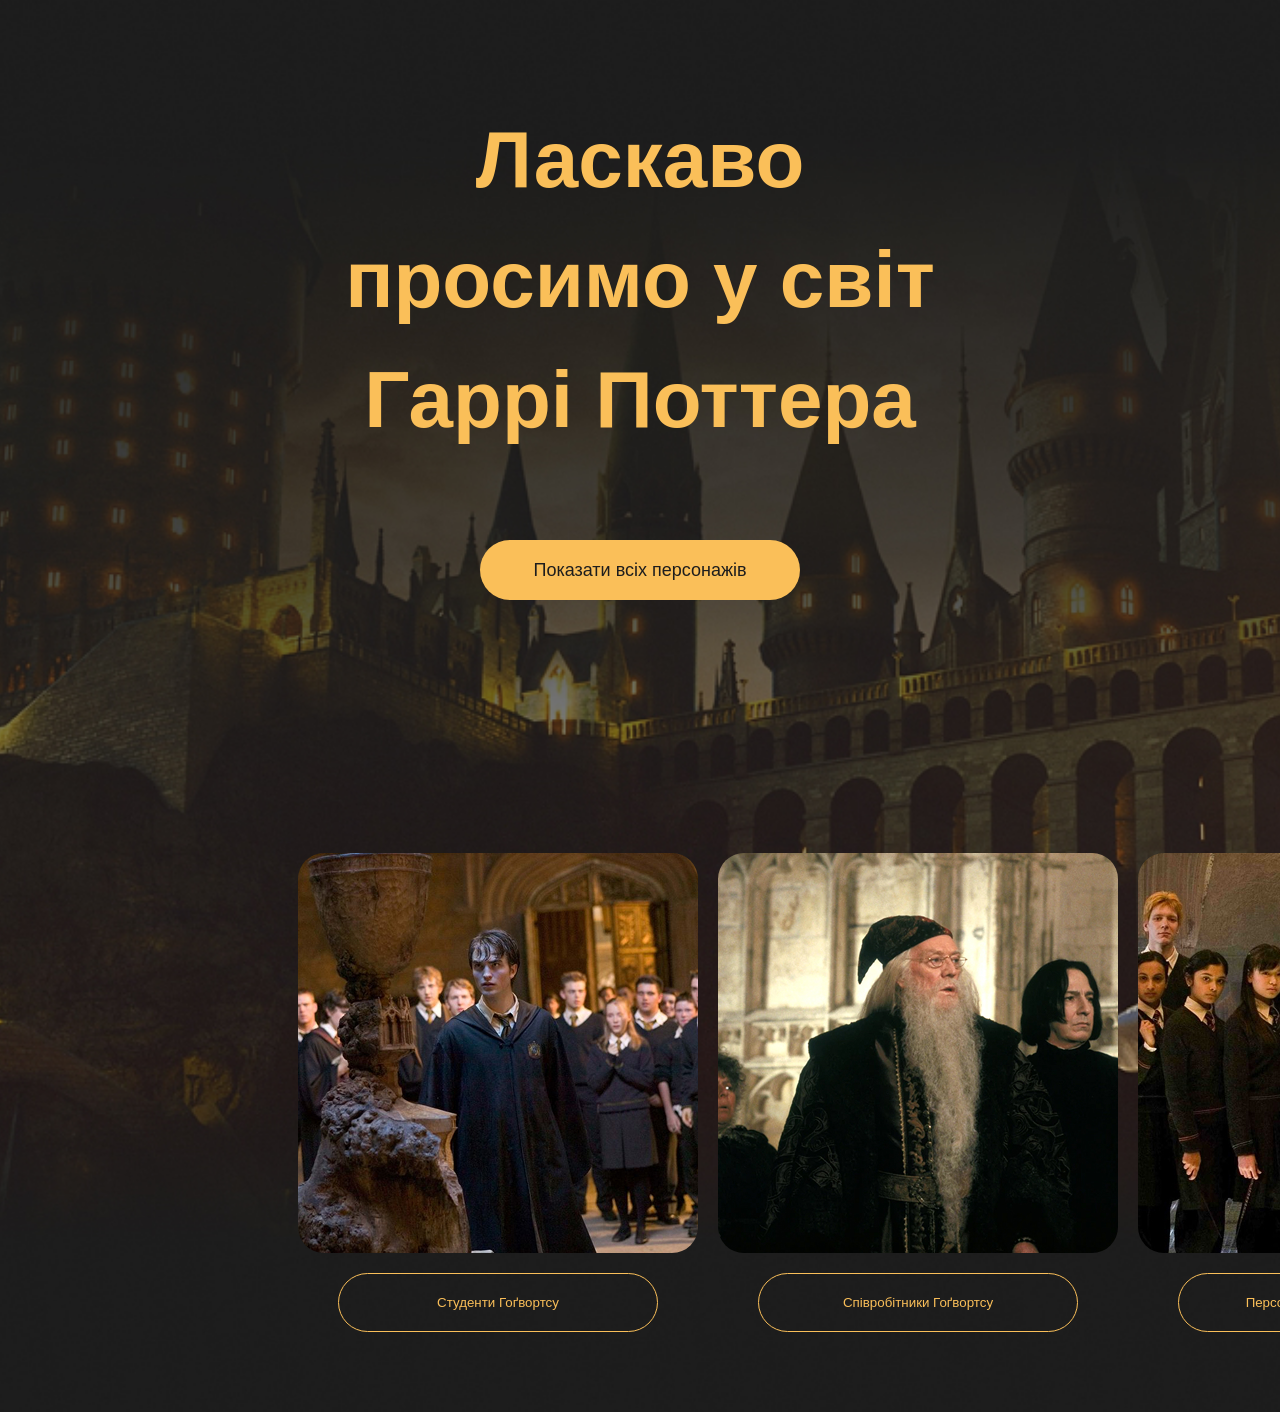
==== index.html @ 67354cfa "Add files via upload" ====
<!doctype html>
<html lang="en">
  <head>
    <meta charset="UTF-8" />
    <meta name="viewport" content="width=device-width, initial-scale=1.0" />
    <title>Harry Potter</title>
    <link rel="stylesheet" href="./css/styles.css" />
  </head>
  <body>
    <section class="hero-section">
      <h1 class="title">Ласкаво просимо у світ Гаррі Поттера</h1>
      <button class="main-button" type="button">
        Показати всіх персонажів
      </button>
      <div class="main-cards">
        <article class="card">
          <img
            class="card-image"
            src="./images/main-students.jpg"
            alt="Студенти Гоґвортсу"
          />
          <a href="./students.html"
            ><button class="cards-button" type="button">
              Студенти Гоґвортсу
            </button></a
          >
        </article>
        <article class="card">
          <img
            class="card-image"
            src="./images/main-teachers.jpg"
            alt="Співробітники Гоґвортсу"
          />
          <a href="./teachers.html"
            ><button class="cards-button" type="button">
              Співробітники Гоґвортсу
            </button></a
          >
        </article>
        <article class="card">
          <img
            class="card-image"
            src="./images/main-characters.jpg"
            alt="Персонажі в певному будинку"
          />
          <button class="cards-button" type="button">
            Персонажі в певному будинку
          </button>
        </article>
      </div>
    </section>
  </body>
</html>
---- css/styles.css ----
@font-face {
  font-family: "Bluu Next Cyrillic";
  src: url("../fonts/Bluu-Next-Cyrillic.ttf");
  format: ("truetype");
  font-weight: 700;
}

@font-face {
  font-display: swap;
  font-family: "Inter";
  font-style: normal;
  font-weight: 500;
  src: url("../fonts/inter-v20-latin-500.woff2") format("woff2");
}

@font-face {
  font-display: swap;
  font-family: "Inter";
  font-style: normal;
  font-weight: 400;
  src: url("../fonts/inter-v20-latin-regular.woff2") format("woff2");
}

/* Base */

* {
  margin: 0;
  padding: 0;
  box-sizing: border-box;
}

:root {
  --color-main-color: #fabf59;
  --color-secondary-color: #1d1d1d;
  --color-main-light-color: #ffffff;
}

body {
  font-family: "Bluu Next Cyrillic", sans-serif;
  font-weight: 700;
  line-height: 1.5;
  font-size: 18px;
}

a {
  text-decoration: none;
}

/* Hero section */

.hero-section {
  padding: 100px 298px 80px;
  background-image: url(../images/main-bg.jpg);
  background-size: cover;
  background-position: center;
  min-height: 740px;
  width: 100%;
}

.title {
  font-weight: 700;
  font-size: 80px;
  line-height: 1.5;
  text-align: center;
  color: var(--color-main-color);
  padding-bottom: 80px;
}

/* Main Button */

.main-button {
  display: block;
  width: 320px;
  height: 60px;
  margin: 0 auto 253px;
  font-size: 18px;
  background-color: var(--color-main-color);
  color: var(--color-secondary-color);
  border: none;
  border-radius: 100px;
}

/* Cards */

.main-cards {
  display: flex;
  gap: 20px;
}

.card {
  display: flex;
  flex-direction: column;
  align-items: center;
  gap: 20px;
}

.card-image {
  border-radius: 26px;
}

.cards-button {
  width: 320px;
  height: 59px;
  display: flex;
  align-items: center;
  justify-content: center;
  flex-direction: row;
  color: var(--color-main-color);
  background-color: transparent;
  border: 1px solid var(--color-main-color);
  border-radius: 100px;
}

/* Student section */

.student-section {
  padding: 100px 130px;
  background-color: var(--color-secondary-color);
  width: 100%;
}

.students-cards {
  display: flex;
  flex-wrap: wrap;
  gap: 20px;
  justify-content: center;
}

.student-card {
  position: relative;
  overflow: hidden;
  width: 295px;
  height: 452px;
  border-radius: 30px;
  flex-grow: 0;
  flex-shrink: 0;
  flex-basis: calc((100% - 60px) / 4);
}

.student-card::after {
  content: "";
  position: absolute;
  top: 0;
  right: 0;
  bottom: 0;
  left: 0;
  background-image: linear-gradient(
    to top,
    #0f0f0f -0.99%,
    rgba(15, 15, 15, 0.74) 51.85%,
    rgba(15, 15, 15, 0) 86.04%
  );
  z-index: 1;
  pointer-events: none;
}

.student-card-title {
  font-family: "Inter", sans-serif;
  font-weight: 500;
  font-size: 26px;
  color: var(--color-main-light-color);
}

.student-card-text {
  position: absolute;
  z-index: 2;
  font-family: "Inter", sans-serif;
  font-weight: 400;
  font-size: 16px;
  color: var(--color-main-color);
  right: 20px;
  bottom: 20px;
  left: 20px;
  z-index: 2;
}

.student-card-inform {
  font-weight: 500;
  font-size: 16;
  color: var(--color-main-light-color);
}

.student-card-image {
  position: absolute;
  left: 0;
  top: 0;
  right: 0;
  bottom: 0;
  width: 100%;
  height: 100%;
  object-fit: cover;
  border-radius: 30px;
}
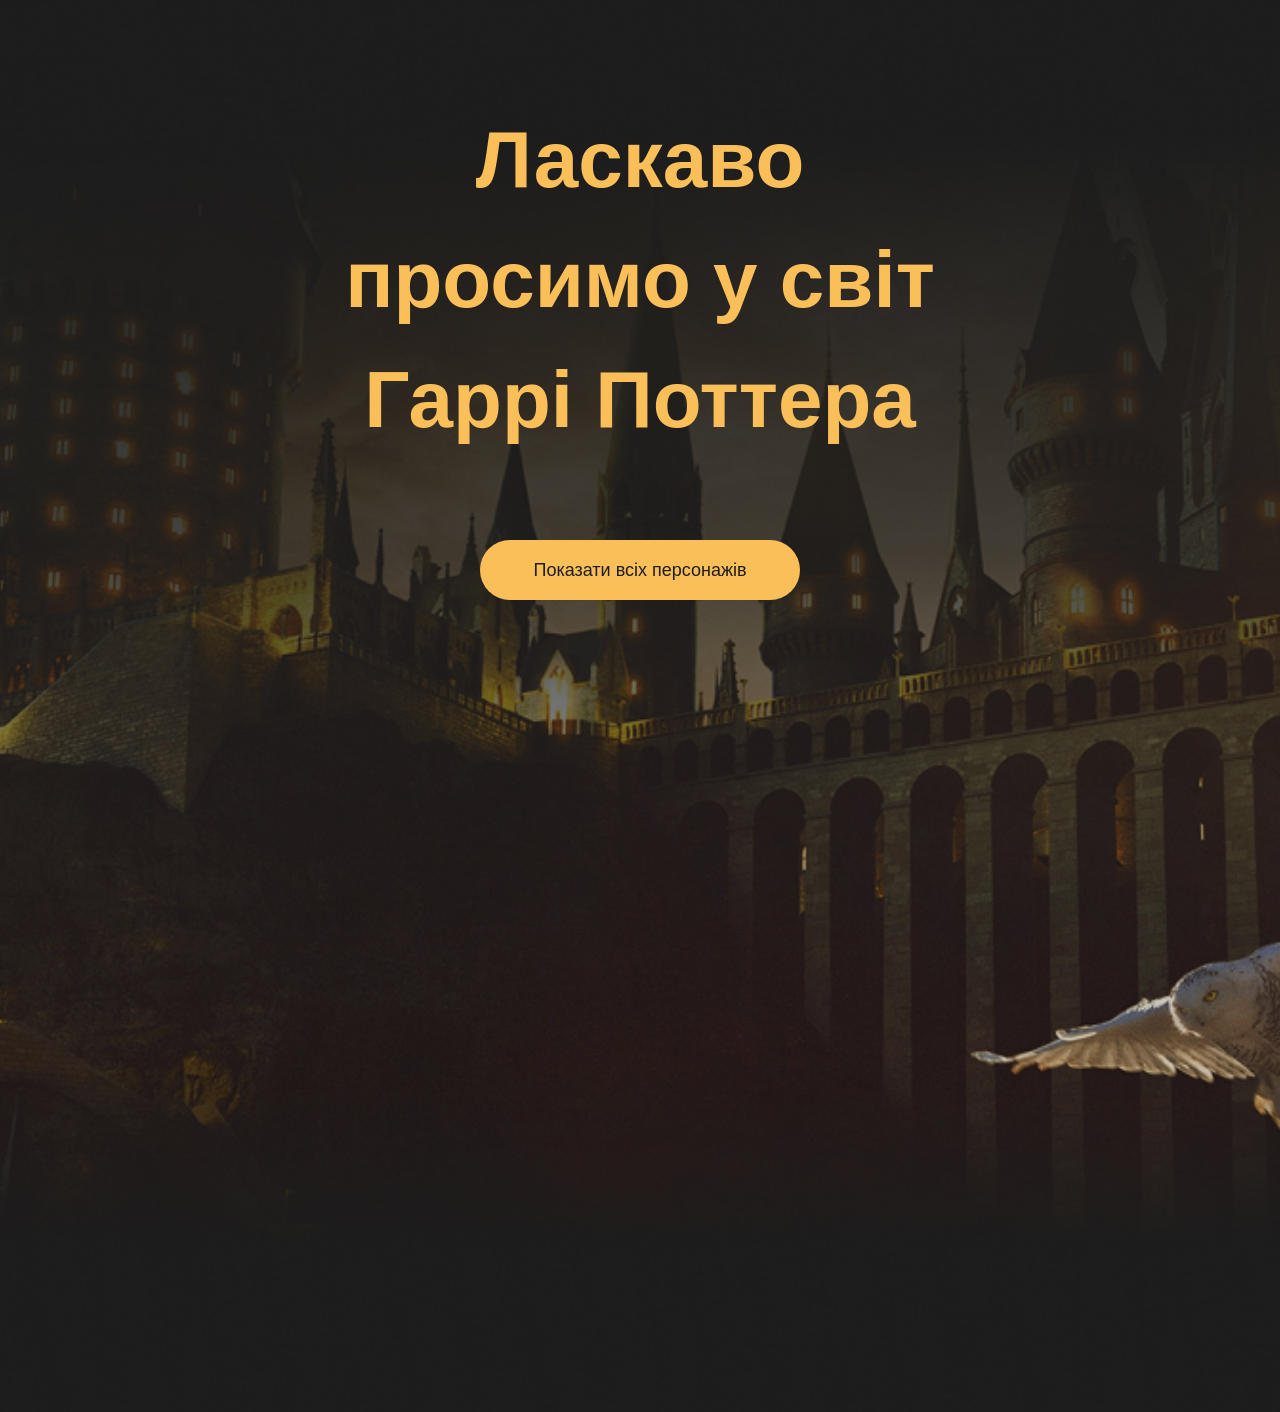
==== commit 3098869e: "added new sections" ====
--- a/index.html
+++ b/index.html
@@ -12,7 +12,7 @@
       <button class="main-button" type="button">
         Показати всіх персонажів
       </button>
-      <div class="main-cards">
+      <div class="main-cards is-hidden">
         <article class="card">
           <img
             class="card-image"
@@ -43,11 +43,14 @@
             src="./images/main-characters.jpg"
             alt="Персонажі в певному будинку"
           />
-          <button class="cards-button" type="button">
-            Персонажі в певному будинку
-          </button>
+          <a href="./faculties.html"
+            ><button class="cards-button" type="button">
+              Персонажі в певному будинку
+            </button>
+          </a>
         </article>
       </div>
     </section>
+    <script src="./js/index.js"></script>
   </body>
 </html>
--- a/css/styles.css
+++ b/css/styles.css
@@ -85,6 +85,21 @@
 .main-cards {
   display: flex;
   gap: 20px;
+  opacity: 1;
+  visibility: visible;
+  transform: translatex(0);
+
+  transition:
+    opasity 0.5s,
+    transform 0.5s,
+    visibility 0.5s;
+}
+
+.main-cards.is-hidden {
+  opacity: 0;
+  visibility: hidden;
+  transform: translate(20px);
+  pointer-events: none;
 }
 
 .card {
@@ -174,7 +189,7 @@
   z-index: 2;
 }
 
-.student-card-inform {
+.card-inform {
   font-weight: 500;
   font-size: 16;
   color: var(--color-main-light-color);
@@ -191,3 +206,58 @@
   object-fit: cover;
   border-radius: 30px;
 }
+
+/* Teacher section */
+
+.teacher-section {
+  padding: 100px 130px;
+  background-color: var(--color-secondary-color);
+  width: 100%;
+}
+
+.teachers-cards {
+  display: flex;
+  flex-wrap: wrap;
+  justify-content: center;
+  gap: 20px;
+}
+
+.teacher-card {
+  width: 295px;
+  height: 452px;
+  border: 1px solid var(--color-main-color);
+  border-radius: 30px;
+  flex-grow: 0;
+  flex-shrink: 0;
+  flex-basis: calc((100% - 60px) / 4);
+  background:
+    linear-gradient(
+      179.32deg,
+      #0f0f0f -0.35%,
+      rgba(15, 15, 15, 0.74) 66.62%,
+      rgba(15, 15, 15, 0) 97.14%
+    ),
+    url(../images/teach-Minerva.jpg);
+}
+
+.teacher-card-text {
+  font-family: "Inter", sans-serif;
+  font-weight: 400;
+  font-size: 16px;
+  color: var(--color-main-color);
+}
+
+.teacher-card-title {
+  font-family: "Inter", sans-serif;
+  font-weight: 500;
+  font-size: 26px;
+  color: var(--color-main-light-color);
+}
+
+/* Faculties section */
+
+.faculties-section {
+  padding: 100px 130px;
+  background-color: var(--color-secondary-color);
+  width: 100%;
+}
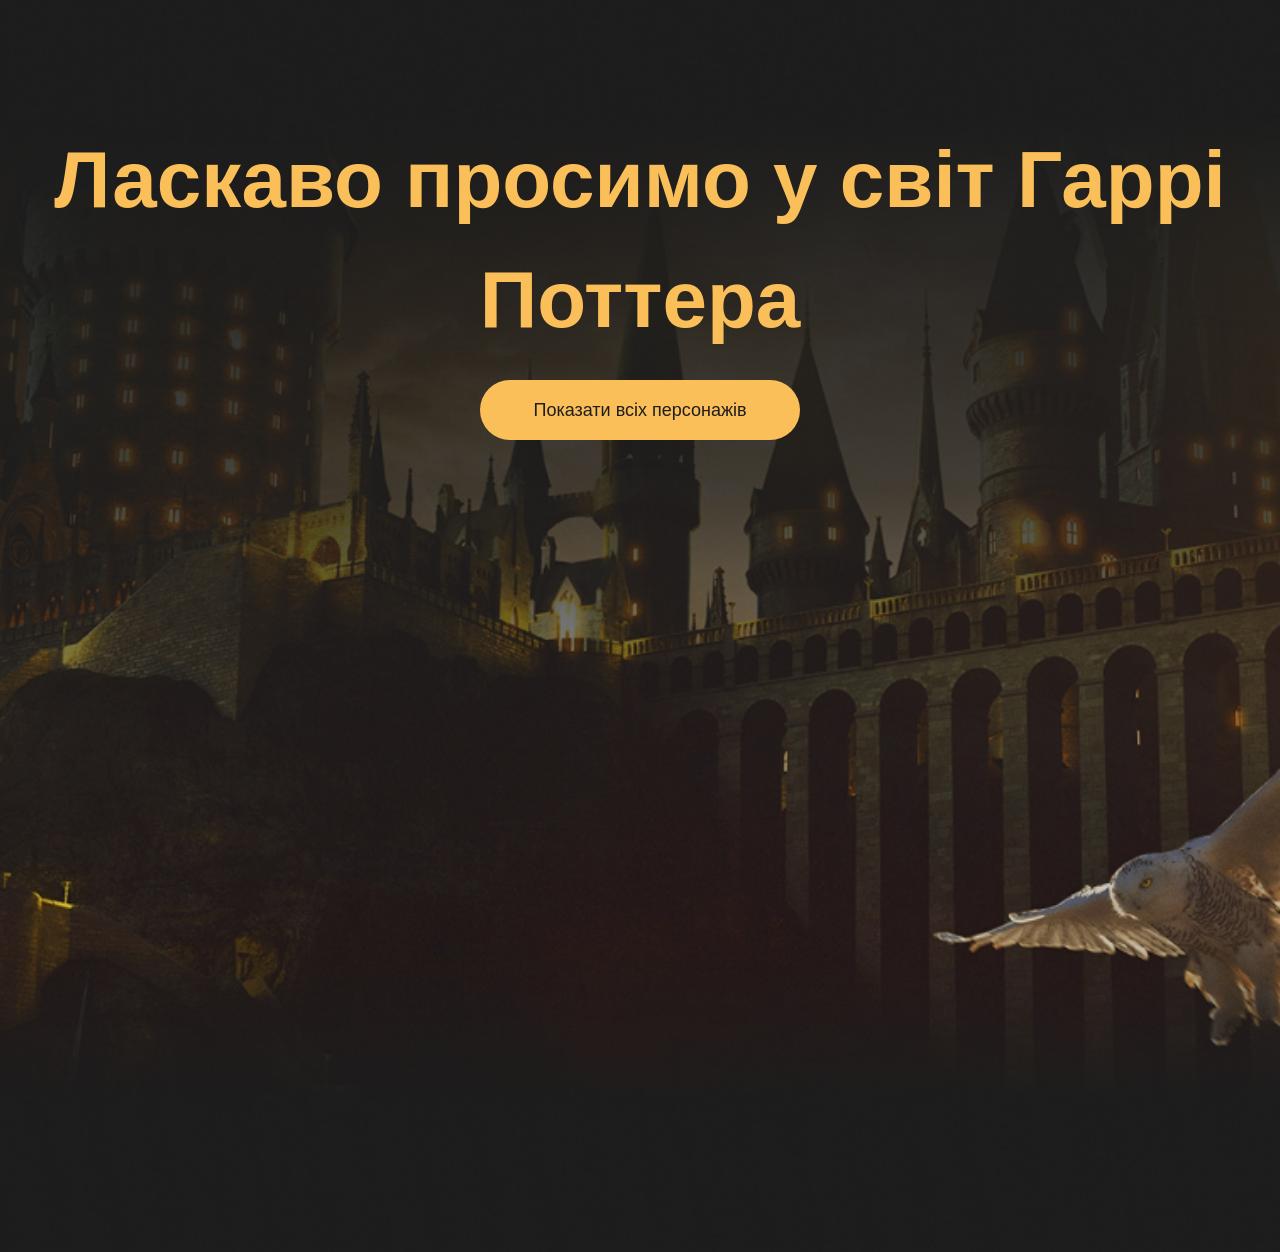
==== commit dca5151a: "added adaptation" ====
--- a/index.html
+++ b/index.html
@@ -4,7 +4,7 @@
     <meta charset="UTF-8" />
     <meta name="viewport" content="width=device-width, initial-scale=1.0" />
     <title>Harry Potter</title>
-    <link rel="stylesheet" href="./css/styles.css" />
+    <link rel="stylesheet" href="./css/main.min.css" />
   </head>
   <body>
     <section class="hero-section">
@@ -51,6 +51,6 @@
         </article>
       </div>
     </section>
-    <script src="./js/index.js"></script>
+    <script src="./js/main.js"></script>
   </body>
 </html>
--- a/css/main.min.css
+++ b/css/main.min.css
@@ -0,0 +1 @@
+@font-face{font-family:"Bluu Next Cyrillic";src:url("../fonts/Bluu-Next-Cyrillic.ttf");format:"truetype";font-weight:700}@font-face{font-display:swap;font-family:"Inter";font-style:normal;font-weight:500;src:url("../fonts/inter-v20-latin-500.woff2") format("woff2")}@font-face{font-display:swap;font-family:"Inter";font-style:normal;font-weight:400;src:url("../fonts/inter-v20-latin-regular.woff2") format("woff2")}*{margin:0;padding:0;-webkit-box-sizing:border-box;box-sizing:border-box}:root{--color-main-color: #fabf59;--color-main-light-color: #ffffff;--color-main-dark-color: #f9b50c;--color-secondary-color: #1d1d1d;--color-secondary-light-color: #d9d9d9}body{font-family:"Bluu Next Cyrillic",sans-serif;font-weight:700;line-height:1.5;font-size:18px}a{text-decoration:none}.hero-section{padding:150px 0;background-image:url(../images/main-bg.jpg);background-size:cover;background-position:center;min-height:740px;width:100%}@media screen and (min-width: 768px){.hero-section{padding:100px 0px 80px}}.title{font-weight:700;font-size:40px;line-height:1.5;text-align:center;color:var(--color-main-color);padding:20px}@media screen and (min-width: 768px){.title{font-size:80px}}.main-button{display:block;width:100% px;height:50px;margin:0 auto 100px;font-size:18px;background-color:var(--color-main-color);color:var(--color-secondary-color);border:none;border-radius:100px;cursor:pointer}@media screen and (min-width: 768px){.main-button{width:320px;height:60px;margin:0 auto 253px}}.main-cards{padding:40px;display:-webkit-box;display:-ms-flexbox;display:flex;-ms-flex-wrap:wrap;flex-wrap:wrap;-webkit-box-pack:center;-ms-flex-pack:center;justify-content:center;gap:30px;opacity:1;visibility:visible;-webkit-transition:opasity .5s,visibility .5s,-webkit-transform .5s;transition:opasity .5s,visibility .5s,-webkit-transform .5s;transition:opasity .5s,transform .5s,visibility .5s;transition:opasity .5s,transform .5s,visibility .5s,-webkit-transform .5s}@media screen and (min-width: 768px){.main-cards{gap:20px}}.main-cards.is-hidden{opacity:0;visibility:hidden;pointer-events:none}.card{display:-webkit-box;display:-ms-flexbox;display:flex;-webkit-box-orient:vertical;-webkit-box-direction:normal;-ms-flex-direction:column;flex-direction:column;-webkit-box-align:center;-ms-flex-align:center;align-items:center;gap:20px;width:100%}@media screen and (min-width: 768px){.card{width:320px}}.card-image{display:block;width:100%;height:auto;border-radius:26px}.cards-button{width:100%;max-width:320px;height:59px;display:-webkit-box;display:-ms-flexbox;display:flex;-webkit-box-align:center;-ms-flex-align:center;align-items:center;-webkit-box-pack:center;-ms-flex-pack:center;justify-content:center;-webkit-box-orient:horizontal;-webkit-box-direction:normal;-ms-flex-direction:row;flex-direction:row;color:var(--color-main-color);background-color:rgba(0,0,0,0);border:1px solid var(--color-main-color);border-radius:100px}@media screen and (min-width: 768px){.cards-button{width:320px}}.card-info{position:absolute;z-index:3;inset:0;font-size:14px;background-color:var(--color-secondary-color);color:var(--color-main-light-color);padding:20px;border-radius:30px;overflow-y:auto;opacity:0;visibility:hidden;-webkit-transition:opacity .3s,visibility .3s;transition:opacity .3s,visibility .3s}.card-info span{color:var(--color-main-color)}.student-card-text:has(.card-inform:hover)~.card-info,.teacher-card-text:has(.card-inform:hover)~.card-info,.card-info:hover{opacity:1;visibility:visible}.student-section{padding:150px 0;background-color:var(--color-secondary-color);width:100%}@media screen and (min-width: 768px){.student-section{padding:100px 130px}}.students-cards{display:-webkit-box;display:-ms-flexbox;display:flex;-ms-flex-wrap:wrap;flex-wrap:wrap;gap:20px;-webkit-box-pack:center;-ms-flex-pack:center;justify-content:center;padding:30px}@media screen and (min-width: 768px){.students-cards{padding:0}}.student-card{position:relative;overflow:hidden;width:295px;height:452px;border-radius:30px;-webkit-box-flex:0;-ms-flex-positive:0;flex-grow:0;-ms-flex-negative:0;flex-shrink:0;-ms-flex-preferred-size:100%;flex-basis:100%}@media screen and (min-width: 768px){.student-card{-ms-flex-preferred-size:calc((100% - 20px)/2);flex-basis:calc((100% - 20px)/2)}}@media screen and (min-width: 1280px){.student-card{-ms-flex-preferred-size:calc((100% - 60px)/4);flex-basis:calc((100% - 60px)/4)}}.student-card::after{content:"";position:absolute;top:0;right:0;bottom:0;left:0;background-image:-webkit-gradient(linear, left bottom, left top, color-stop(-0.99%, #0f0f0f), color-stop(51.85%, rgba(15, 15, 15, 0.74)), color-stop(86.04%, rgba(15, 15, 15, 0)));background-image:linear-gradient(to top, #0f0f0f -0.99%, rgba(15, 15, 15, 0.74) 51.85%, rgba(15, 15, 15, 0) 86.04%);z-index:1;pointer-events:none}.student-card-title{font-family:"Inter",sans-serif;font-weight:500;font-size:26px;color:var(--color-main-light-color);margin-bottom:5px}.student-card-text{position:absolute;z-index:2;font-family:"Inter",sans-serif;font-weight:400;font-size:16px;color:var(--color-main-color);margin-bottom:3px;right:20px;bottom:20px;left:20px;z-index:2}.card-inform{font-weight:500;font-size:16;color:var(--color-main-light-color);margin-top:15px}.student-card-image{position:absolute;left:0;top:0;right:0;bottom:0;width:100%;height:100%;-o-object-fit:cover;object-fit:cover;border-radius:30px}.teacher-section{padding:150px 0;background-color:var(--color-secondary-color);width:100%}@media screen and (min-width: 768px){.teacher-section{padding:100px 130px}}.teachers-cards{display:-webkit-box;display:-ms-flexbox;display:flex;-ms-flex-wrap:wrap;flex-wrap:wrap;-webkit-box-pack:center;-ms-flex-pack:center;justify-content:center;gap:20px;padding:30px}@media screen and (min-width: 768px){.teachers-cards{padding:0}}.teacher-card{position:relative;overflow:hidden;width:295px;height:452px;border-radius:30px;-webkit-box-flex:0;-ms-flex-positive:0;flex-grow:0;-ms-flex-negative:0;flex-shrink:0;-ms-flex-preferred-size:100%;flex-basis:100%;background:linear-gradient(179.32deg, #0f0f0f -0.35%, rgba(15, 15, 15, 0.74) 66.62%, rgba(15, 15, 15, 0) 97.14%)}@media screen and (min-width: 768px){.teacher-card{-ms-flex-preferred-size:calc((100% - 20px)/2);flex-basis:calc((100% - 20px)/2)}}@media screen and (min-width: 1280px){.teacher-card{-ms-flex-preferred-size:calc((100% - 60px)/4);flex-basis:calc((100% - 60px)/4)}}.teacher-card::after{content:"";position:absolute;top:0;right:0;bottom:0;left:0;background-image:-webkit-gradient(linear, left bottom, left top, color-stop(-0.99%, #0f0f0f), color-stop(51.85%, rgba(15, 15, 15, 0.74)), color-stop(86.04%, rgba(15, 15, 15, 0)));background-image:linear-gradient(to top, #0f0f0f -0.99%, rgba(15, 15, 15, 0.74) 51.85%, rgba(15, 15, 15, 0) 86.04%);z-index:1;pointer-events:none}.teacher-card-text{position:absolute;z-index:2;font-family:"Inter",sans-serif;font-weight:400;font-size:16px;color:var(--color-main-color);margin-bottom:3px;right:20px;bottom:20px;left:20px}.teacher-card-title{font-family:"Inter",sans-serif;font-weight:500;font-size:26px;color:var(--color-main-light-color);margin-bottom:5px}.teacher-card-image{position:absolute;left:0;top:0;right:0;bottom:0;width:100%;height:100%;-o-object-fit:cover;object-fit:cover;border:none;border-radius:30px}.faculty-section{padding:150px 0;background-color:var(--color-secondary-color);width:100%}@media screen and (min-width: 768px){.faculty-section{padding:100px 130px}}.faculty-title{margin-bottom:70px}.faculty-icon{width:35px;height:38px;-ms-flex-negative:0;flex-shrink:0}.faculty-buttons{display:-webkit-box;display:-ms-flexbox;display:flex;-ms-flex-wrap:wrap;flex-wrap:wrap;border:1px solid var(--color-secondary-light-color);border-radius:30px;margin-bottom:50px;width:100%;min-width:0;min-height:59px}@media screen and (min-width: 1280px){.faculty-buttons{border-radius:100px}}.faculty-button{display:-webkit-box;display:-ms-flexbox;display:flex;-webkit-box-pack:center;-ms-flex-pack:center;justify-content:center;-webkit-box-align:center;-ms-flex-align:center;align-items:center;-webkit-box-flex:0;-ms-flex-positive:0;flex-grow:0;-ms-flex-negative:0;flex-shrink:0;-ms-flex-preferred-size:100%;flex-basis:100%;padding:10px 12px;gap:8px;border:none;border-radius:100px;background-color:rgba(0,0,0,0);font-weight:700;font-size:18px;color:var(--color-main-light-color);text-transform:uppercase;cursor:pointer;-webkit-transition:background-color .3s,color .3s;transition:background-color .3s,color .3s}@media screen and (min-width: 768px){.faculty-button{-ms-flex-preferred-size:50%;flex-basis:50%}}@media screen and (min-width: 1280px){.faculty-button{-ms-flex-preferred-size:25%;flex-basis:25%}}.faculty-button.active{background-color:var(--color-main-dark-color);color:var(--color-secondary-color)}/*# sourceMappingURL=main.min.css.map */
